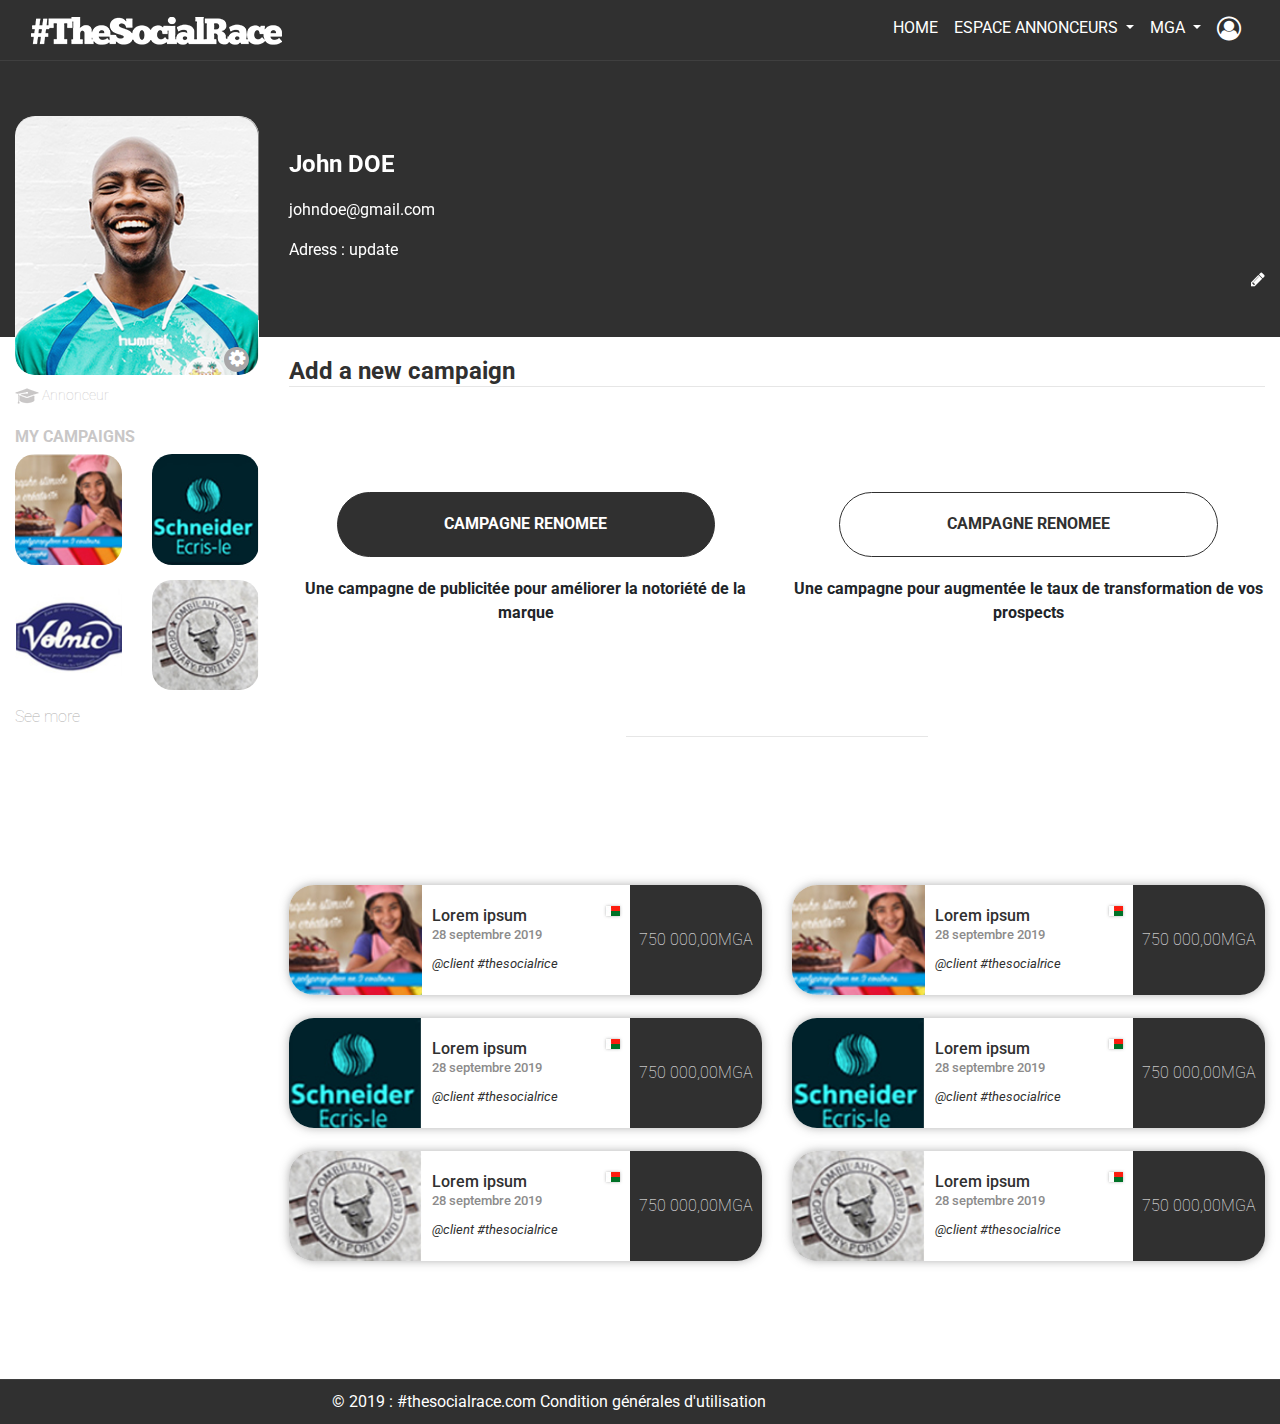
==== add-new-campaign.html @ ddd534e2 "initial commit" ====
<!DOCTYPE html>
<html lang="fr">
<head>
    <meta charset="UTF-8">
    <meta name="viewport" content="width=device-width, initial-scale=1, shrink-to-fit=no">
    <meta http-equiv="X-UA-Compatible" content="ie=edge">
    <link rel="stylesheet" href="https://stackpath.bootstrapcdn.com/font-awesome/4.7.0/css/font-awesome.min.css">
    <link href="https://fonts.googleapis.com/css?family=Roboto:100,300,300i,400,400i,500,700,700i&display=swap" rel="stylesheet">
    <link rel="stylesheet" href="css/slick.min.css">
    <link rel="stylesheet" href="css/slick-theme.min.css">
    <link rel="stylesheet" href="css/style.css">
    <title>Document</title>
</head>
<body>
    <div class="container-fluid">
        <div class="row">
            <header class="header">
                <!-- en desktop menu -->
                <nav class="desktop navbar navbar-expand-sm bg-primary navbar-dark">
                    <div class="container">
                        <a class="navbar-brand" href="#"><img src="assets/logo.png" alt="#theSosialRice"></a>
                        <button class="navbar-toggler" data-target="#my-nav" data-toggle="collapse" aria-controls="my-nav" aria-expanded="false" aria-label="Toggle navigation">
                            <span class="trais"></span>
                            <span class="trais"></span>
                            <span class="trais"></span>
                        </button>
                        <div class="collapse navbar-collapse" id="my-nav">

                            <ul class="navbar-nav ml-auto">
                                <li class="nav-item">
                                    <a class="nav-link" href="#">HOME</a>
                                </li>
                                <li class="nav-item dropdown">
                                    <a class="nav-link dropdown-toggle" href="#" id="navbardrop" data-toggle="dropdown">
                                        ESPACE ANNONCEURS
                                    </a>
                                    <div class="dropdown-menu">
                                        <a class="dropdown-item" href="#">Link 1</a>
                                        <a class="dropdown-item" href="#">Link 2</a>
                                        <a class="dropdown-item" href="#">Link 3</a>
                                    </div>
                                </li>
                                <li class="nav-item dropdown">
                                    <a class="nav-link dropdown-toggle" href="#" id="navbardrop" data-toggle="dropdown">
                                        MGA
                                    </a>
                                    <div class="dropdown-menu">
                                        <a class="dropdown-item" href="#">MGA</a>
                                        <a class="dropdown-item" href="#">EURO</a>
                                        <a class="dropdown-item" href="#">USD</a>
                                    </div>
                                </li>
                                <li class="nav-item">
                                    <a class="nav-link" href="#"><i class="fa fa-user-circle-o"></i></a>
                                </li>
                            </ul>
                        </div>
                    </div><!-- end container -->
                </nav><!-- en desktop menu -->
                <!-- mobile menu -->
                <div class="barMenuMobile">
                    <a class="navbar-brand" href="#"><img src="assets/logo.png" alt="#theSosialRice"></a>
                    <nav id="main-nav" class="mobile menu">
                        <ul>
                            <li><a href="#">HOME</a></li>
                            <li>
                                <a href="#">ESPACE ANNONCEURS</a>
                                <ul>
                                    <li><a href="#">Link 1</a></li>
                                    <li><a href="#">Link 2</a></li>
                                    <li><a href="#">Link 3</a></li>  
                                </ul>
                            </li>
                            <li>
                                <a href="#">MGA</a>
                                <ul>
                                    <li><a href="#">MGA</a></li>
                                    <li><a href="#">EURO</a></li>
                                    <li><a href="#">USD</a></li>
                                </ul>
                            </li>
                            <li>
                                <a href="#"><i class="fa fa-user-circle-o"></i></a>
                            </li>
                        </ul>
                    </nav>
                </div>
                <!-- end mobile menu -->
                <article class="contentInfo" id="contentInfo">
                    <div class="container">
                        <div class="row">
                            <div class="col-md-3 col-4">
                                <div class="avatar">
                                    <img src="assets/pic3.jpg" alt="">
                                    <a href="#" class="cat"><i class="fa fa-cog"></i></a>
                                    <p class="sttr"><img src="assets/beret.png" alt=""> Annonceur</p>
                                </div>
                            </div>
                            <div class="col-md-11 col-10 info">
                                <p class="name">John DOE</p>
                                <p class="inf">johndoe@gmail.com</p>
                                <p class="inf">Adress : <span class="add">update</span></p> <p class="sttr"><img src="assets/beret.png" alt=""> Annonceur</p>                               
                                <div class="edit col-14"><a href="#"><i class="fa fa-pencil"></i></a></div>
                            </div>
                        </div>
                    </div>
                </article>
            </header><!-- end header -->

            <section class="section">
                <div class="container">
                    <div class="row">
                        <aside class="sidebar">
                            <div class="myCamp row">
                                <div class="col-14"><h2 class="sttr">My campaigns</h2></div>
                                <div class="item col-md-7">
                                    <img src="assets/camp1.jpg" alt="">
                                </div>
                                <div class="item col-md-7">
                                    <img src="assets/camp2.jpg" alt="">
                                </div>
                                <div class="item col-md-7">
                                    <img src="assets/camp4.jpg" alt="">
                                </div>
                                <div class="item col-md-7">
                                    <img src="assets/camp3.jpg" alt="">
                                </div>
                            </div>
                            <a href="#" class="link">See more</a>
                        </aside>
                        <article class="article">
                            <h1 class="ttr">Add a new campaign</h1>
                            <hr class="separat">
                            <div class="add">
                                <div class="row">
                                    <div class="col-md-7">
                                        <a href="#" class="btn btn-primary">CAMPAGNE RENOMEE</a>
                                        <p class="para">Une campagne de publicitée pour améliorer la notoriété de la marque</p>
                                    </div>
                                    <div class="col-md-7">
                                        <a href="#" class="btn btn-outline-primary">CAMPAGNE RENOMEE</a>
                                        <p class="para">Une campagne pour augmentée le taux de transformation de vos prospects</p>
                                    </div>
                                    <hr class="separatC">
                                </div>
                            </div><!-- end add -->
                            <div class="listeContent">
                                <div class="row">
                                    <div class="col-md-7">
                                        <div class="item">
                                            <div class="first">
                                                <img src="assets/camp1.jpg" alt="">
                                            </div>
                                            <div class="middle">
                                                <div class="flag"><img src="assets/flagMg.jpg" alt=""></div>
                                                <h4 class="ttr">Lorem ipsum</h4>
                                                <p class="date">28 septembre 2019</p>
                                                <p class="paraI">@client #thesocialrice</p>
                                            </div>
                                            <div class="last">
                                                <p class="price">750 000,00MGA</p>
                                            </div>
                                        </div><!-- end item -->
                                        <div class="item">
                                            <div class="first">
                                                <img src="assets/camp2.jpg" alt="">
                                            </div>
                                            <div class="middle">
                                                <div class="flag"><img src="assets/flagMg.jpg" alt=""></div>
                                                <h4 class="ttr">Lorem ipsum</h4>
                                                <p class="date">28 septembre 2019</p>
                                                <p class="paraI">@client #thesocialrice</p>
                                            </div>
                                            <div class="last">
                                                <p class="price">750 000,00MGA</p>
                                            </div>
                                        </div><!-- end item -->
                                        <div class="item">
                                            <div class="first">
                                                <img src="assets/camp3.jpg" alt="">
                                            </div>
                                            <div class="middle">
                                                <div class="flag"><img src="assets/flagMg.jpg" alt=""></div>
                                                <h4 class="ttr">Lorem ipsum</h4>
                                                <p class="date">28 septembre 2019</p>
                                                <p class="paraI">@client #thesocialrice</p>
                                            </div>
                                            <div class="last">
                                                <p class="price">750 000,00MGA</p>
                                            </div>
                                        </div><!-- end item -->
                                    </div><!-- end col-md-7 -->
                                    <div class="col-md-7">
                                        <div class="item">
                                            <div class="first">
                                                <img src="assets/camp1.jpg" alt="">
                                            </div>
                                            <div class="middle">
                                                <div class="flag"><img src="assets/flagMg.jpg" alt=""></div>
                                                <h4 class="ttr">Lorem ipsum</h4>
                                                <p class="date">28 septembre 2019</p>
                                                <p class="paraI">@client #thesocialrice</p>
                                            </div>
                                            <div class="last">
                                                <p class="price">750 000,00MGA</p>
                                            </div>
                                        </div><!-- end item -->
                                        <div class="item">
                                            <div class="first">
                                                <img src="assets/camp2.jpg" alt="">
                                            </div>
                                            <div class="middle">
                                                <div class="flag"><img src="assets/flagMg.jpg" alt=""></div>
                                                <h4 class="ttr">Lorem ipsum</h4>
                                                <p class="date">28 septembre 2019</p>
                                                <p class="paraI">@client #thesocialrice</p>
                                            </div>
                                            <div class="last">
                                                <p class="price">750 000,00MGA</p>
                                            </div>
                                        </div><!-- end item -->
                                        <div class="item">
                                            <div class="first">
                                                <img src="assets/camp3.jpg" alt="">
                                            </div>
                                            <div class="middle">
                                                <div class="flag"><img src="assets/flagMg.jpg" alt=""></div>
                                                <h4 class="ttr">Lorem ipsum</h4>
                                                <p class="date">28 septembre 2019</p>
                                                <p class="paraI">@client #thesocialrice</p>
                                            </div>
                                            <div class="last">
                                                <p class="price">750 000,00MGA</p>
                                            </div>
                                        </div><!-- end item -->
                                    </div><!-- end col-md-7 -->
                                </div><!-- end row -->
                            </div><!-- end listeContent -->
                        </article><!-- end article -->
                    </div>
                </div>
            </section><!-- end section -->

            <footer class="footer">
                <hr class="separat">
                <div class="container">
                    <div class="row">
                        <div class="col-12">
                            <p class="copyRight">&copy; 2019 : #thesocialrace.com <a href="#" class="link">Condition générales d'utilisation</a></p>
                        </div>
                    </div>
                </div>
            </footer><!-- end footer -->
        </div><!-- end row -->
    </div><!-- end container-fluid -->

    <script src="js/jquery-3.3.1.min.js"></script>
    <script src="js/bootstrap.min.js"></script>
    <script src="js/bootstrap-datepicker.min.js"></script>
    <script src="js/hc-offcanvas-nav.js"></script>
    <script src="js/slick.min.js"></script>
    <script src="js/app.js"></script>
</body>
</html>
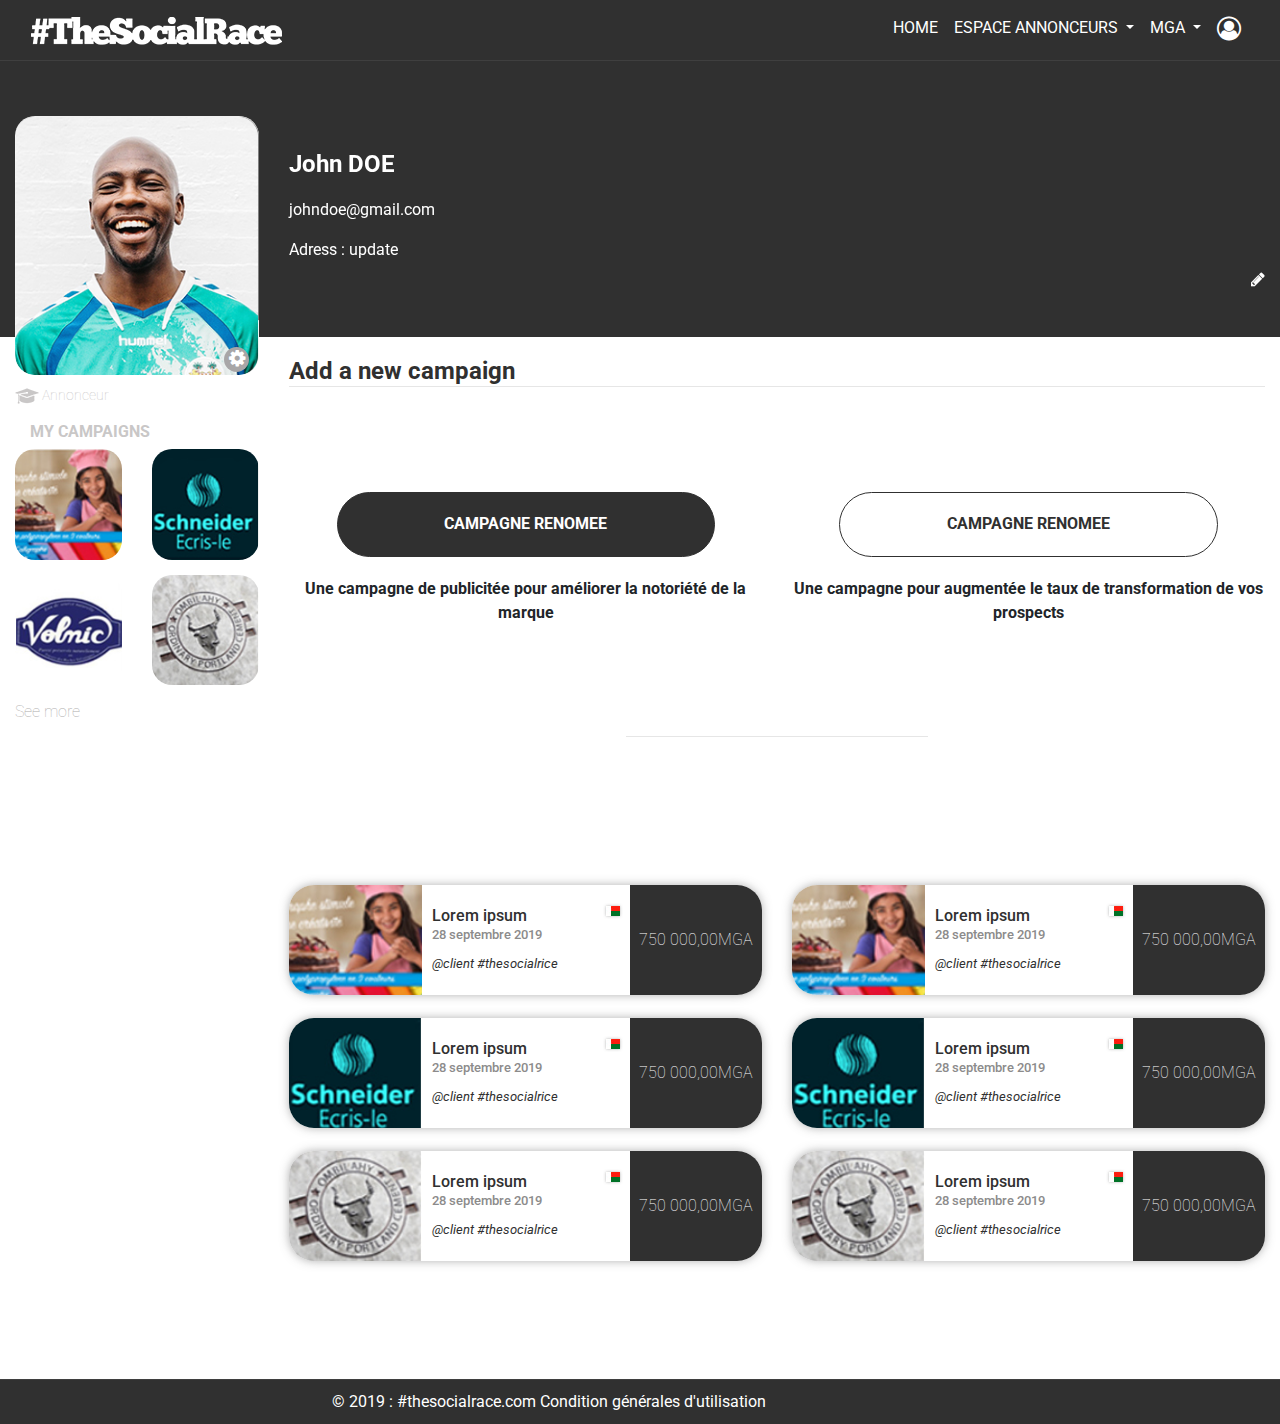
==== commit acc1951f: "mise à jour sticky sidebar" ====
--- a/add-new-campaign.html
+++ b/add-new-campaign.html
@@ -111,22 +111,24 @@
                 <div class="container">
                     <div class="row">
                         <aside class="sidebar">
-                            <div class="myCamp row">
+                            <div class="sticky">
                                 <div class="col-14"><h2 class="sttr">My campaigns</h2></div>
-                                <div class="item col-md-7">
-                                    <img src="assets/camp1.jpg" alt="">
+                                <div class="myCamp row">
+                                    <div class="item col-md-7">
+                                        <img src="assets/camp1.jpg" alt="">
+                                    </div>
+                                    <div class="item col-md-7">
+                                        <img src="assets/camp2.jpg" alt="">
+                                    </div>
+                                    <div class="item col-md-7">
+                                        <img src="assets/camp4.jpg" alt="">
+                                    </div>
+                                    <div class="item col-md-7">
+                                        <img src="assets/camp3.jpg" alt="">
+                                    </div>
                                 </div>
-                                <div class="item col-md-7">
-                                    <img src="assets/camp2.jpg" alt="">
-                                </div>
-                                <div class="item col-md-7">
-                                    <img src="assets/camp4.jpg" alt="">
-                                </div>
-                                <div class="item col-md-7">
-                                    <img src="assets/camp3.jpg" alt="">
-                                </div>
+                                <a href="#" class="link">See more</a>
                             </div>
-                            <a href="#" class="link">See more</a>
                         </aside>
                         <article class="article">
                             <h1 class="ttr">Add a new campaign</h1>
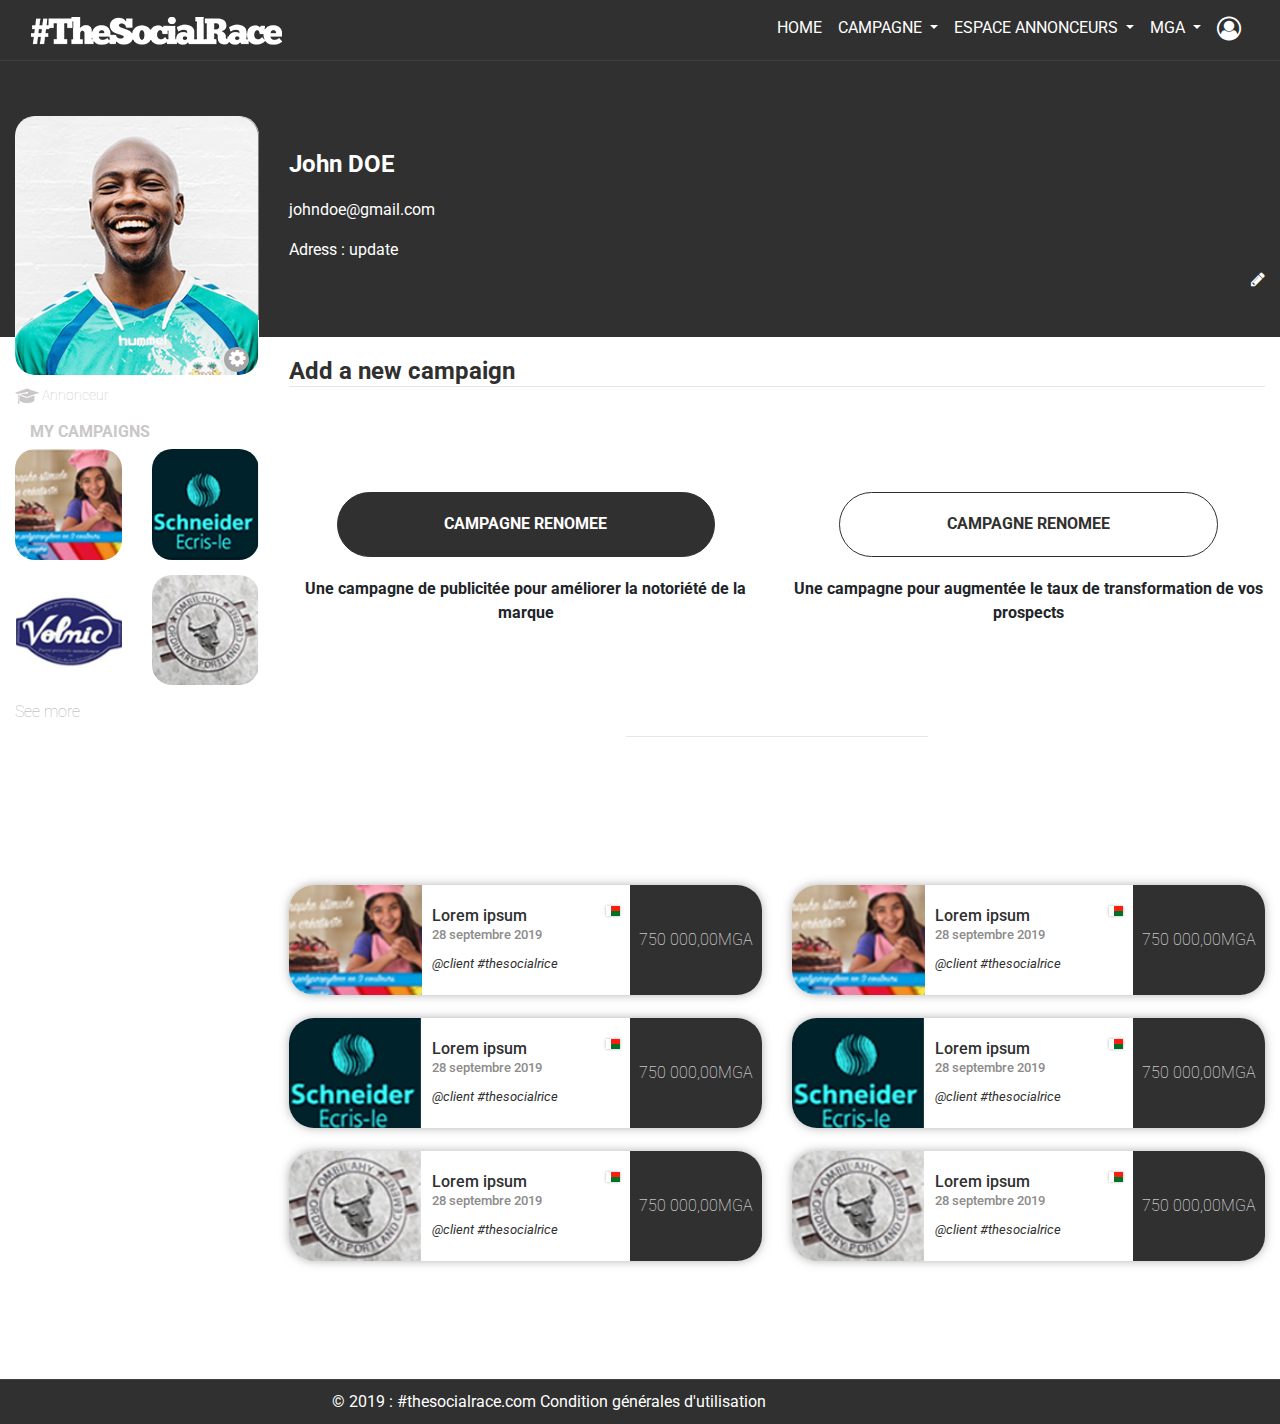
==== commit f80b6a30: "ADD HOME" ====
--- a/add-new-campaign.html
+++ b/add-new-campaign.html
@@ -28,20 +28,30 @@
 
                             <ul class="navbar-nav ml-auto">
                                 <li class="nav-item">
-                                    <a class="nav-link" href="#">HOME</a>
+                                    <a class="nav-link" href="index.html">HOME</a>
                                 </li>
                                 <li class="nav-item dropdown">
-                                    <a class="nav-link dropdown-toggle" href="#" id="navbardrop" data-toggle="dropdown">
+                                    <a class="nav-link dropdown-toggle" href="#" data-toggle="dropdown">
+                                        CAMPAGNE
+                                    </a>
+                                    <div class="dropdown-menu">
+                                        <a class="dropdown-item" href="campagne.html">Campagne</a>
+                                        <a class="dropdown-item" href="add-new-campaign.html">Add new Campagne</a>
+                                        <a class="dropdown-item" href="edit-new-campaign-etape1.html">Edit new campagne</a>
+                                        <a class="dropdown-item" href="je-suis-un-ambassadeur.html">Ambassadeur</a>
+                                    </div>
+                                </li>
+                                <li class="nav-item dropdown">
+                                    <a class="nav-link dropdown-toggle" href="#" data-toggle="dropdown">
                                         ESPACE ANNONCEURS
                                     </a>
                                     <div class="dropdown-menu">
-                                        <a class="dropdown-item" href="#">Link 1</a>
-                                        <a class="dropdown-item" href="#">Link 2</a>
-                                        <a class="dropdown-item" href="#">Link 3</a>
+                                        <a class="dropdown-item" href="classement-1.html">Classement</a>
+                                        <a class="dropdown-item" href="parametre.html">Paramètre</a>
                                     </div>
                                 </li>
                                 <li class="nav-item dropdown">
-                                    <a class="nav-link dropdown-toggle" href="#" id="navbardrop" data-toggle="dropdown">
+                                    <a class="nav-link dropdown-toggle" href="#" data-toggle="dropdown">
                                         MGA
                                     </a>
                                     <div class="dropdown-menu">
@@ -62,13 +72,21 @@
                     <a class="navbar-brand" href="#"><img src="assets/logo.png" alt="#theSosialRice"></a>
                     <nav id="main-nav" class="mobile menu">
                         <ul>
-                            <li><a href="#">HOME</a></li>
+                            <li><a href="index.html">HOME</a></li>
+                            <li>
+                                <a href="#">CAMPAGNE</a>
+                                <ul>
+                                    <li><a href="campagne.html">Campagne</a></li>
+                                    <li><a href="add-new-campaign.html">Add new Campagne</a></li>  
+                                    <li><a href="edit-new-campaign-etape1.html">Edit new campagne</a></li> 
+                                    <li><a href="je-suis-un-ambassadeur.html">Ambassadeur</a></li> 
+                                </ul>
+                            </li>
                             <li>
                                 <a href="#">ESPACE ANNONCEURS</a>
                                 <ul>
-                                    <li><a href="#">Link 1</a></li>
-                                    <li><a href="#">Link 2</a></li>
-                                    <li><a href="#">Link 3</a></li>  
+                                    <li><a href="classement-1.html">Classement</a></li>
+                                    <li><a href="parametre.html">Paramètre</a></li>  
                                 </ul>
                             </li>
                             <li>
